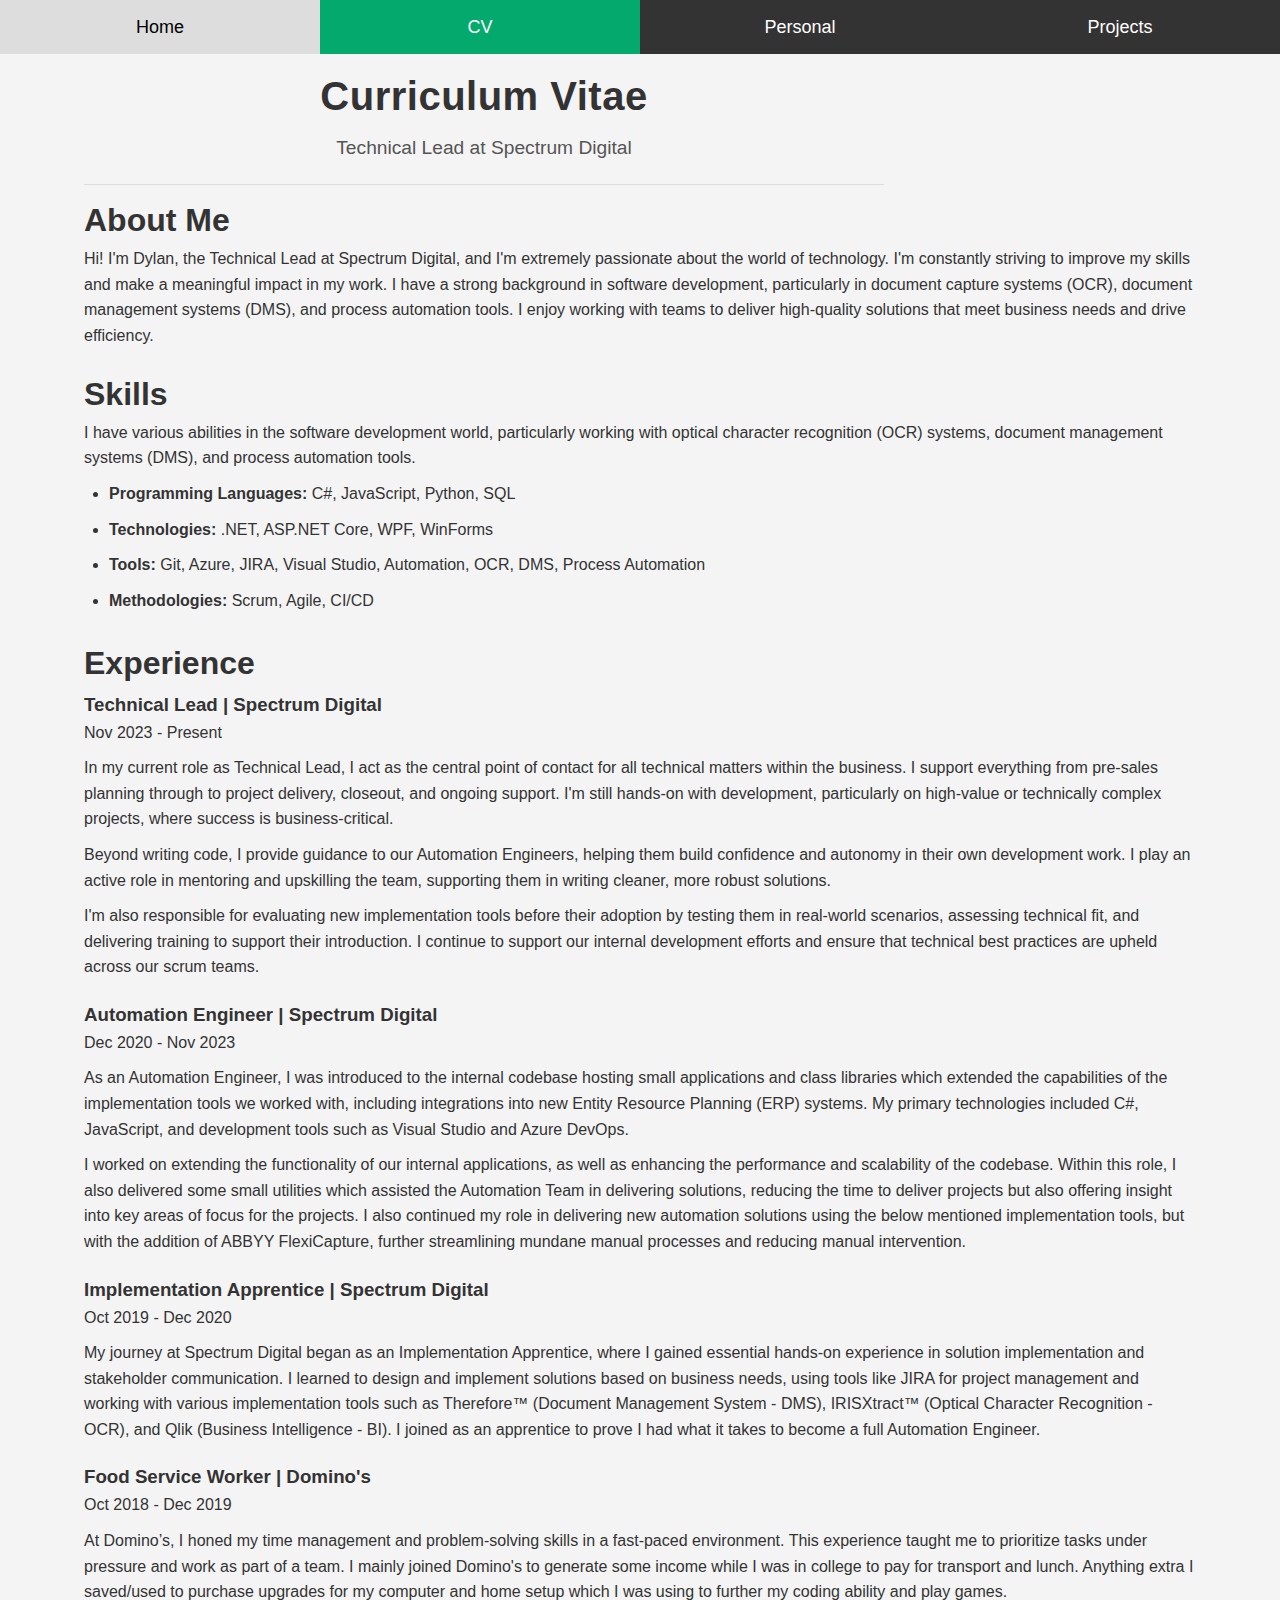
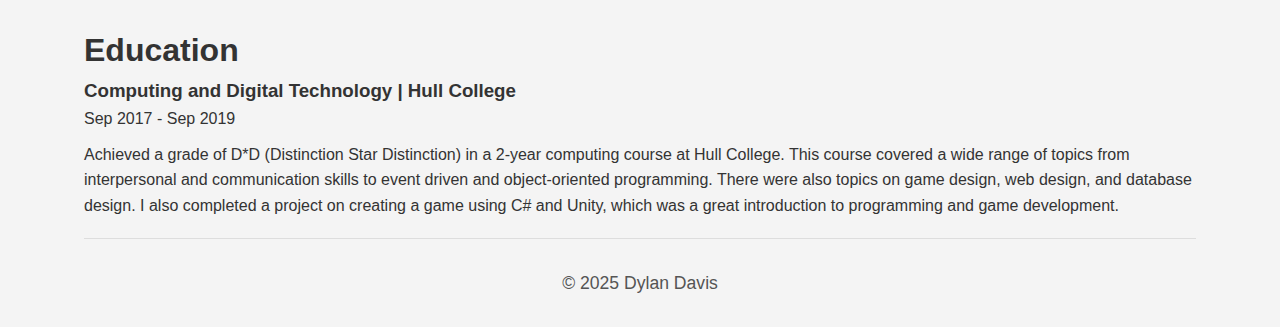
==== curriculum-vitae.html @ 27ba8454 "Changed the content and updated the style." ====
<!DOCTYPE html>
<html lang="en">
<head>
	<meta charset="UTF-8">
	<meta name="viewport" content="width=device-width, initial-scale=1.0">
	<meta http-equiv="X-UA-Compatible" content="ie=edge">
	<title>Dylan Davis | CV</title>
	<link rel="stylesheet" href="styles.css">
	<link rel="icon" type="image/x-icon" href="img/website-icon.ico">
</head>

<body>
	<!-- Navigation Bar -->
	<div class="topnav">
		<a href="index.html">Home</a>
		<a href="curriculum-vitae.html" class="active">CV</a>
		<a href="personal.html">Personal</a>
		<a href="projects.html">Projects</a>
	</div>

	<!-- Content -->
	<div class="container">
		<header>
			<h1>Curriculum Vitae</h1>
			<p>
				Technical Lead at Spectrum Digital
			</p>
		</header>

		<section id="about">
			<h2>About Me</h2>
			<p>
				Hi! I'm Dylan, the Technical Lead at Spectrum Digital, and I'm extremely passionate about the world of technology. I'm constantly striving to improve my skills and make a meaningful impact in my work. I have a strong background in software development, particularly in document capture systems (OCR), document management systems (DMS), and process automation tools. I enjoy working with teams to deliver high-quality solutions that meet business needs and drive efficiency.
			</p>
		</section>

		<section id="skills">
			<h2>Skills</h2>
			<p>
				I have various abilities in the software development world, particularly working with optical character recognition (OCR) systems, document management systems (DMS), and process automation tools.
			</p>
			<ul>
				<li><strong>Programming Languages:</strong> C#, JavaScript, Python, SQL</li>
				<li><strong>Technologies:</strong> .NET, ASP.NET Core, WPF, WinForms</li>
				<li><strong>Tools:</strong> Git, Azure, JIRA, Visual Studio, Automation, OCR, DMS, Process Automation</li>
				<li><strong>Methodologies:</strong> Scrum, Agile, CI/CD</li>
			</ul>
		</section>

		<section id="experience">
			<h2>Experience</h2>
			<div class="job">
				<h3>Technical Lead | Spectrum Digital</h3>
				<p>
					Nov 2023 - Present
				</p>
				<p>
					In my current role as Technical Lead, I act as the central point of contact for all technical matters within the business. I support everything from pre-sales planning through to project delivery, closeout, and ongoing support. I'm still hands-on with development, particularly on high-value or technically complex projects, where success is business-critical.
				</p>

				<p>
					Beyond writing code, I provide guidance to our Automation Engineers, helping them build confidence and autonomy in their own development work. I play an active role in mentoring and upskilling the team, supporting them in writing cleaner, more robust solutions.
				</p>

				<p>
					I'm also responsible for evaluating new implementation tools before their adoption by testing them in real-world scenarios, assessing technical fit, and delivering training to support their introduction. I continue to support our internal development efforts and ensure that technical best practices are upheld across our scrum teams.
				</p>
			</div>
			<div class="job">
				<h3>Automation Engineer | Spectrum Digital</h3>
				<p>
					Dec 2020 - Nov 2023
				</p>
				<p>
					As an Automation Engineer, I was introduced to the internal codebase hosting small applications and class libraries which extended the capabilities of the implementation tools we worked with, including integrations into new Entity Resource Planning (ERP) systems. My primary technologies included C#, JavaScript, and development tools such as Visual Studio and Azure DevOps.
				</p>

				<p>
					I worked on extending the functionality of our internal applications, as well as enhancing the performance and scalability of the codebase. Within this role, I also delivered some small utilities which assisted the Automation Team in delivering solutions, reducing the time to deliver projects but also offering insight into key areas of focus for the projects. I also continued my role in delivering new automation solutions using the below mentioned implementation tools, but with the addition of ABBYY FlexiCapture, further streamlining mundane manual processes and reducing manual intervention.
				</p>
			</div>
			<div class="job">
				<h3>Implementation Apprentice | Spectrum Digital</h3>
				<p>
					Oct 2019 - Dec 2020
				</p>
				<p>
					My journey at Spectrum Digital began as an Implementation Apprentice, where I gained essential hands-on experience in solution implementation and stakeholder communication. I learned to design and implement solutions based on business needs, using tools like JIRA for project management and working with various implementation tools such as Therefore™ (Document Management System - DMS), IRISXtract™ (Optical Character Recognition - OCR), and Qlik (Business Intelligence - BI). I joined as an apprentice to prove I had what it takes to become a full Automation Engineer.
				</p>
			</div>
			<div class="job">
				<h3>Food Service Worker | Domino's</h3>
				<p>
					Oct 2018 - Dec 2019
				</p>
				<p>
					At Domino’s, I honed my time management and problem-solving skills in a fast-paced environment. This experience taught me to prioritize tasks under pressure and work as part of a team. I mainly joined Domino's to generate some income while I was in college to pay for transport and lunch. Anything extra I saved/used to purchase upgrades for my computer and home setup which I was using to further my coding ability and play games.
				</p>
			</div>
		</section>

		<section id="education">
			<h2>Education</h2>
			<h3>Computing and Digital Technology | Hull College</h3>
			<p>
				Sep 2017 - Sep 2019
			</p>
			<p>
				Achieved a grade of D*D (Distinction Star Distinction) in a 2-year computing course at Hull College. This course covered a wide range of topics from interpersonal and communication skills to event driven and object-oriented programming. There were also topics on game design, web design, and database design. I also completed a project on creating a game using C# and Unity, which was a great introduction to programming and game development.
			</p>
		</section>

		<footer>
			<p>&copy; 2025 Dylan Davis</p>
		</footer>
	</div>
</body>
</html>
---- styles.css ----
/*
	Theme Name: 	Dylonius.GitHub.io - Main Theme
	Theme URI: 		https://thedylonius.github.io/thedylonius.github.io
	Author: 		TheDylonius
	Author URI: 	https://thedylonius.github.io/thedylonius.github.io
	Description:	This is the main theme that I will use within my GitHub.io pages.
	Version: 		1.00B
	License: 		N/A
	License URI: 	N/A
*/

* {
	margin: 0;
	padding: 0;
	box-sizing: border-box;
}

body {
	font-family: Arial, sans-serif;
	line-height: 1.6;
	background-color: #f4f4f4;
	color: #333;
}

.container {
	width: 90%;
	margin: auto;
	overflow: hidden;
	padding-left: 20px;
	padding-right: 20px;
}

header {
	padding: 10px;
	text-align: center;
	border-bottom: 1px solid #ddd;
	max-width: 800px;
	margin-bottom: 10px;
}

	header h1 {
		font-size: 2.5em;
		margin-bottom: 5px;
		font-weight: 600;
		letter-spacing: 0.5px;
	}

	header p {
		font-size: 1.2em;
		color: #555;
	}

p {
	margin-bottom: 10px;
}

section {
	padding: 0px 0;
	margin-bottom: 20px;
}

    section h2 {
		font-size: 2em;
		margin-bottom: 0px;
		color: #333;
	}

ul {
	margin-top: 10px;
	margin-left: 25px;
	margin-bottom: 25px;
	list-style-type: disc;
}

	ul li {
		margin-bottom: 10px;
	}

.job {
	margin-bottom: 20px;
}

footer {
	background: #f4f4f4; /* Same light tone as the header */
	color: #222;
	text-align: center;
	padding: 30px 20px;
	border-top: 1px solid #ddd;
	font-size: 1.1em;
	font-family: Helvetica, sans-serif;
}

	footer p {
		margin: 0;
		color: #555;
	}

/* Navigation Bar Styles */
.topnav {
	background-color: #333;
	display: flex;
	justify-content: space-around;
	overflow: hidden;
	width: 100%;
}

	.topnav a {
		flex: 1;
		float: left;
		display: block;
		color: #FFFFFF;
		text-align: center;
		padding: 1%;
		text-decoration: none;
		font-size: 18px;
		font-family: helvetica;
	}

		.topnav a:hover {
			background-color: #ddd;
			color: black;
		}

		.topnav a.active {
			background-color: #04AA6D;
			color: white;
		}

	.topnav .icon {
		display: none;
	}

#profile-image {
	margin-top: 40px;
	padding: 20px 0;
	text-align: center;
}

.profile-content {
	display: flex;
	justify-content: space-between;
	align-items: center;
	max-width: 900px;
	margin: 0 auto;
}

.profile-text {
	width: 60%;
	padding-right: 20px;
}

.profile-img-container {
	width: 30%;
}

.profile-img {
	width: 100%;
	height: auto;
	border-radius: 50%;
	object-fit: cover;
	border: 4px solid #333;
}

#profile-image h2 {
	font-size: 1.5em;
	margin-bottom: 20px;
}
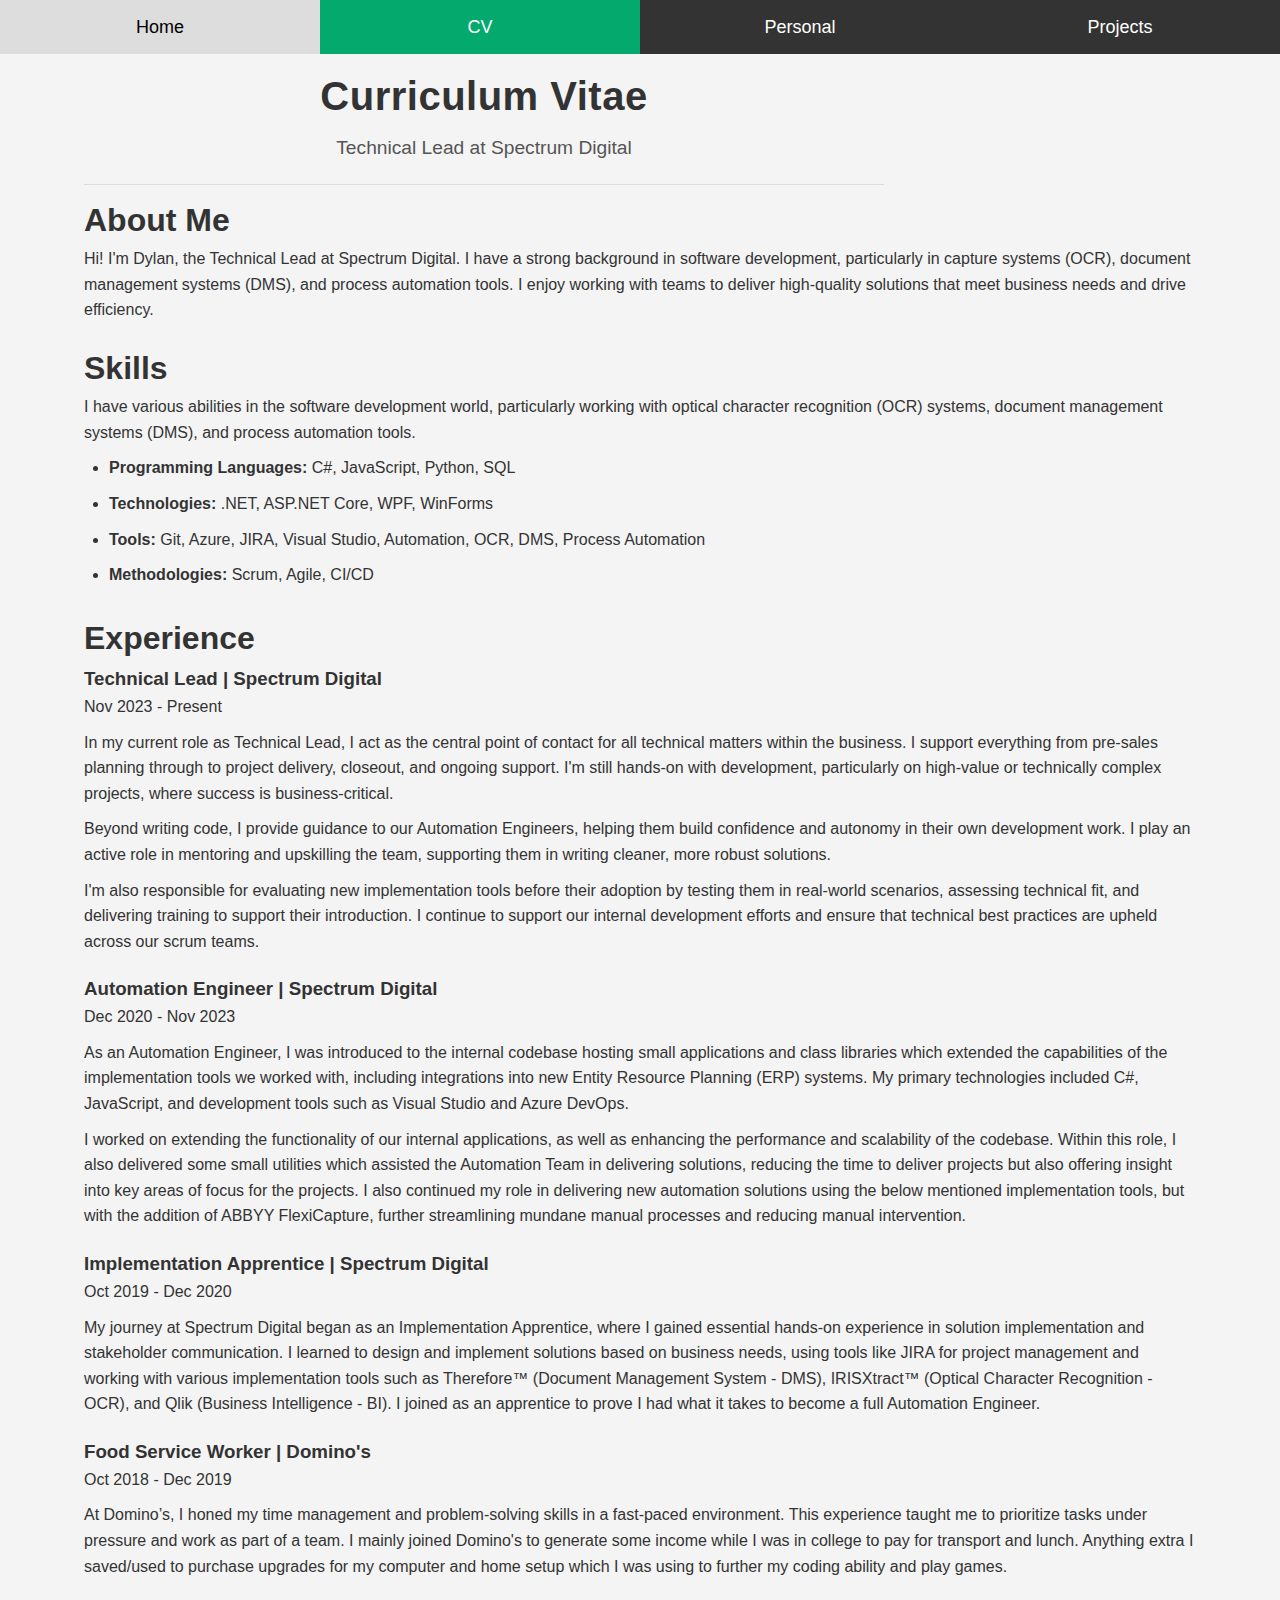
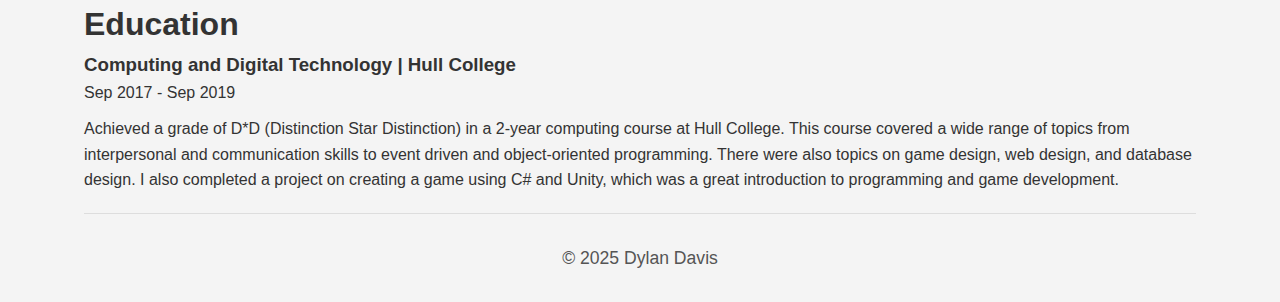
==== commit 468ad1c1: "Reduced chaff in CV which copies homepage." ====
--- a/curriculum-vitae.html
+++ b/curriculum-vitae.html
@@ -30,7 +30,7 @@
 		<section id="about">
 			<h2>About Me</h2>
 			<p>
-				Hi! I'm Dylan, the Technical Lead at Spectrum Digital, and I'm extremely passionate about the world of technology. I'm constantly striving to improve my skills and make a meaningful impact in my work. I have a strong background in software development, particularly in document capture systems (OCR), document management systems (DMS), and process automation tools. I enjoy working with teams to deliver high-quality solutions that meet business needs and drive efficiency.
+				Hi! I'm Dylan, the Technical Lead at Spectrum Digital. I have a strong background in software development, particularly in capture systems (OCR), document management systems (DMS), and process automation tools. I enjoy working with teams to deliver high-quality solutions that meet business needs and drive efficiency.
 			</p>
 		</section>
 
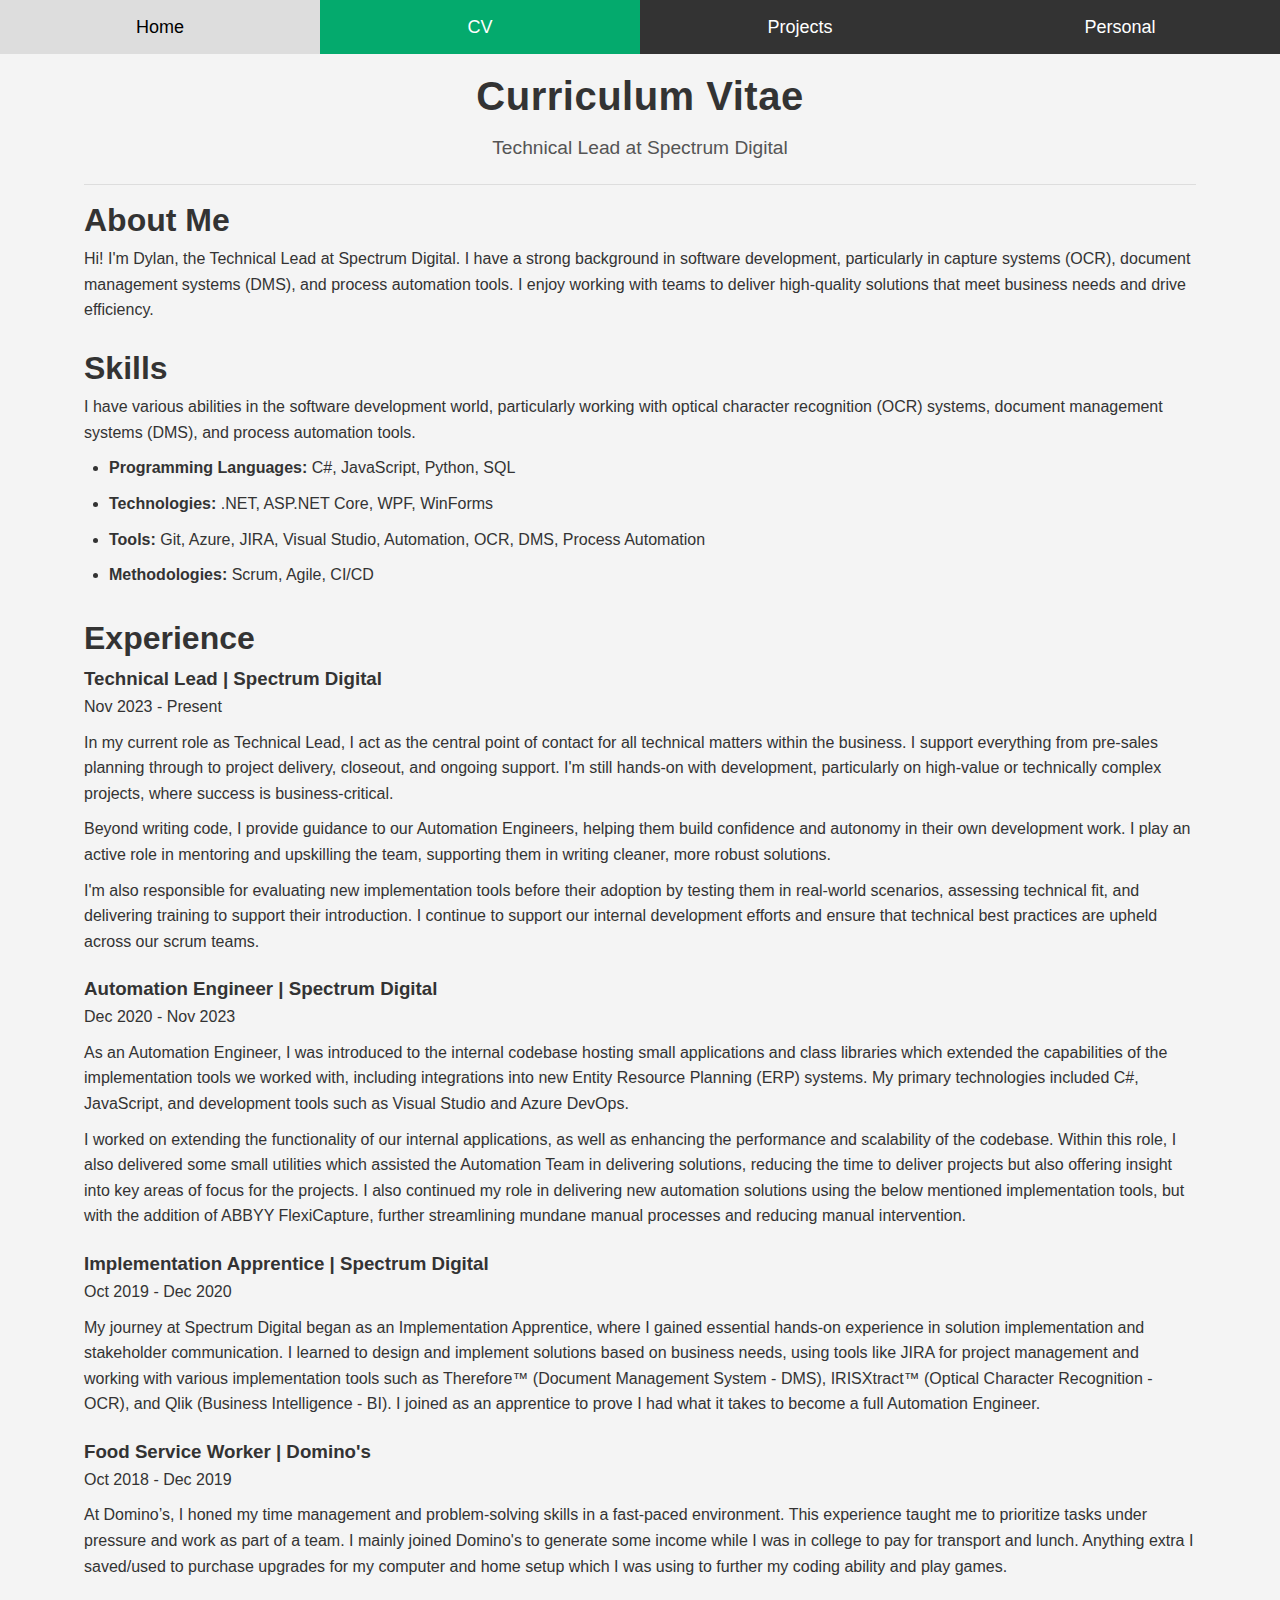
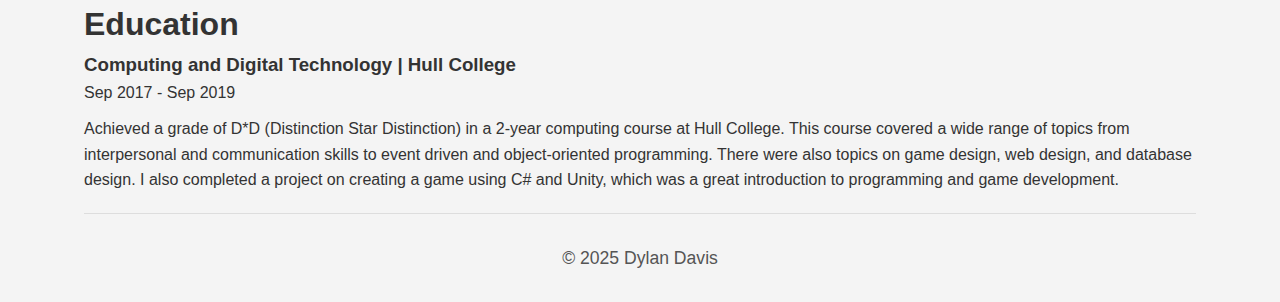
==== commit 9a54cf2d: "Changed order of 'Personal' and 'Projects' tab." ====
--- a/curriculum-vitae.html
+++ b/curriculum-vitae.html
@@ -14,8 +14,8 @@
 	<div class="topnav">
 		<a href="index.html">Home</a>
 		<a href="curriculum-vitae.html" class="active">CV</a>
+		<a href="projects.html">Projects</a>
 		<a href="personal.html">Personal</a>
-		<a href="projects.html">Projects</a>
 	</div>
 
 	<!-- Content -->
--- a/styles.css
+++ b/styles.css
@@ -1,8 +1,8 @@
 /*
 	Theme Name: 	Dylonius.GitHub.io - Main Theme
-	Theme URI: 		https://thedylonius.github.io/thedylonius.github.io
+	Theme URI: 		https://thedylonius.github.io
 	Author: 		TheDylonius
-	Author URI: 	https://thedylonius.github.io/thedylonius.github.io
+	Author URI: 	https://thedylonius.github.io
 	Description:	This is the main theme that I will use within my GitHub.io pages.
 	Version: 		1.00B
 	License: 		N/A
@@ -34,7 +34,6 @@
 	padding: 10px;
 	text-align: center;
 	border-bottom: 1px solid #ddd;
-	max-width: 800px;
 	margin-bottom: 10px;
 }
 
